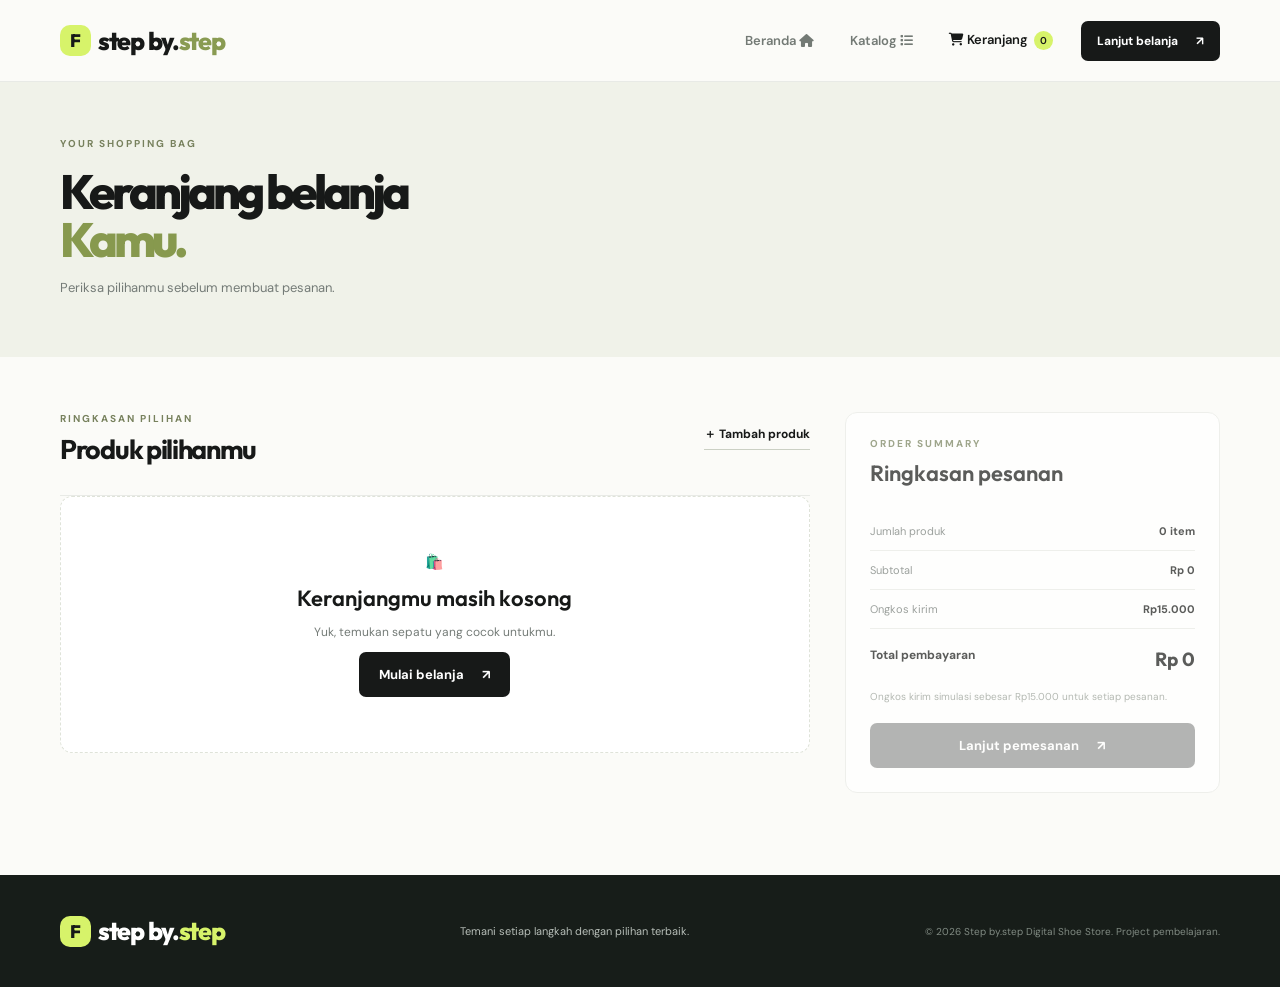
==== keranjang.html @ 6379d284 "Project UAS" ====
<!DOCTYPE html>
<!-- Menentukan bahwa dokumen menggunakan HTML5 -->
<html lang="id">

<head>
  <!-- Mengatur karakter agar mendukung berbagai huruf dan simbol -->
  <meta charset="UTF-8">

  <!-- Membuat tampilan website menyesuaikan ukuran layar perangkat -->
  <meta name="viewport" content="width=device-width, initial-scale=1.0">

  <!-- Menentukan judul halaman pada tab browser -->
  <title>Keranjang & Pemesanan | StepUp</title>

  <!-- Menghubungkan Google Fonts agar font dapat dimuat lebih awal -->
  <link rel="preconnect" href="https://fonts.googleapis.com">
  <link rel="preconnect" href="https://fonts.gstatic.com" crossorigin>

  <!-- Menggunakan font DM Sans dan Outfit dari Google Fonts -->
  <link href="https://fonts.googleapis.com/css2?family=DM+Sans:wght@400;500;600;700&family=Outfit:wght@500;600;700;800&display=swap" rel="stylesheet">

  <!-- Menghubungkan file CSS untuk mengatur tampilan halaman -->
  <link rel="stylesheet" href="style.css">
  <link rel="stylesheet" href="https://cdnjs.cloudflare.com/ajax/libs/font-awesome/6.7.2/css/all.min.css">
</head>

<body>

  <!-- ====================================== -->
  <!-- 1. HEADER DAN NAVIGASI WEBSITE         -->
  <!-- ====================================== -->

  <!-- Header merupakan bagian atas halaman website -->
  <header class="site-header">
    <div class="container nav-wrap">

      <!-- Logo StepUp yang mengarah ke halaman beranda -->
      <a class="brand" href="index.html">
        <span class="brand-mark">F</span> step by.<span>step</span>
      </a>

      <!-- Tombol untuk membuka menu navigasi pada perangkat mobile -->
      <button class="menu-toggle" aria-label="Buka navigasi" aria-expanded="false">☰</button>

      <!-- Navigasi utama untuk berpindah halaman -->
      <nav class="main-nav" aria-label="Navigasi utama">

        <!-- Link menuju halaman beranda -->
        <a href="index.html">Beranda
          <i class="fa-solid fa-house"></i>
        </a>

        <!-- Link menuju halaman katalog produk -->
        <a href="produk.html">Katalog
          <i class="fa-solid fa-list"></i>
        </a>

        <!-- Link halaman keranjang yang sedang aktif -->
        <a class="active" href="keranjang.html">
          <!-- icon keranjang awesome -->
          <i class="fa-solid fa-cart-shopping"></i>
          <span>Keranjang</span>
          <!-- jumlah barang di keranjang -->
          <span class="cart-count" data-cart-count>0</span>
        </a>

      </nav>

      <!-- Tombol untuk kembali berbelanja -->
      <a class="button button-dark nav-cta" href="produk.html">
        Lanjut belanja <span>↗</span>
      </a>

    </div>
  </header>


  <!-- ====================================== -->
  <!-- 2. KONTEN UTAMA HALAMAN                -->
  <!-- ====================================== -->

  <!-- Main berisi seluruh konten utama halaman keranjang -->
  <main>

    <!-- ====================================== -->
    <!-- 3. JUDUL HALAMAN KERANJANG             -->
    <!-- ====================================== -->

    <!-- Banner yang menampilkan judul dan deskripsi halaman -->
    <section class="page-banner compact-banner">
      <div class="container">

        <!-- Teks pengantar halaman keranjang -->
        <p class="eyebrow">YOUR SHOPPING BAG</p>

        <!-- Judul utama halaman -->
        <h1>Keranjang belanja<br><span> Kamu.</span></h1>

        <!-- Deskripsi singkat halaman -->
        <p>Periksa pilihanmu sebelum membuat pesanan.</p>

      </div>
    </section>


    <!-- ====================================== -->
    <!-- 4. DAFTAR PRODUK DAN RINGKASAN PESANAN -->
    <!-- ====================================== -->

    <!-- Bagian utama yang menampilkan keranjang dan ringkasan pembayaran -->
    <section class="section container cart-layout">

      <!-- Bagian kiri untuk menampilkan daftar produk -->
      <div class="cart-main">

        <!-- Judul daftar produk yang dipilih -->
        <div class="cart-title-row">
          <div>
            <p class="eyebrow">RINGKASAN PILIHAN</p>
            <h2>Produk pilihanmu</h2>
          </div>

          <!-- Link untuk menambahkan produk dari halaman katalog -->
          <a class="text-link" href="produk.html">＋ Tambah produk</a>
        </div>

        <!--
          Tempat menampilkan daftar barang di keranjang.
          Isi elemen ini akan dibuat secara dinamis menggunakan keranjang.js.
        -->
        <div id="cart-items" class="cart-items"></div>

        <!--
          Tampilan alternatif ketika keranjang masih kosong.
          Class hidden digunakan untuk menyembunyikan bagian ini
          sampai JavaScript menentukan bahwa keranjang kosong.
        -->
        <div class="empty-cart hidden" id="empty-cart">

          <!-- Ikon dekoratif keranjang kosong -->
          <div class="empty-icon">🛍️</div>

          <!-- Pesan ketika tidak ada produk di keranjang -->
          <h3>Keranjangmu masih kosong</h3>

          <!-- Informasi tambahan untuk pengguna -->
          <p>Yuk, temukan sepatu yang cocok untukmu.</p>

          <!-- Tombol menuju katalog untuk mulai berbelanja -->
          <a class="button button-dark" href="produk.html">
            Mulai belanja <span>↗</span>
          </a>

        </div>
      </div>


      <!-- ====================================== -->
      <!-- 5. RINGKASAN PEMBAYARAN                -->
      <!-- ====================================== -->

      <!-- Aside digunakan untuk menampilkan informasi tambahan pesanan -->
      <aside class="order-card" id="order-card">

        <!-- Judul ringkasan pesanan -->
        <p class="eyebrow">ORDER SUMMARY</p>
        <h2>Ringkasan pesanan</h2>

        <!-- Menampilkan jumlah seluruh produk yang dibeli -->
        <div class="summary-line">
          <span>Jumlah produk</span>
          <strong id="summary-qty">0 item</strong>
        </div>

        <!-- Menampilkan jumlah harga seluruh produk sebelum ongkir -->
        <div class="summary-line">
          <span>Subtotal</span>
          <strong id="summary-subtotal">Rp0</strong>
        </div>

        <!-- Menampilkan biaya pengiriman -->
        <div class="summary-line">
          <span>Ongkos kirim</span>
          <strong id="summary-shipping">Rp15.000</strong>
        </div>

        <!-- Menampilkan total pembayaran setelah ditambah ongkir -->
        <div class="summary-total">
          <span>Total pembayaran</span>
          <strong id="summary-total">Rp0</strong>
        </div>

        <!-- Informasi bahwa ongkos kirim merupakan simulasi -->
        <p class="summary-note">
          Ongkos kirim simulasi sebesar Rp15.000 untuk setiap pesanan.
        </p>

        <!-- Tombol untuk melanjutkan ke bagian formulir pemesanan -->
        <button class="button button-dark button-full" id="checkout-button" type="button">
          Lanjut pemesanan <span>↗</span>
        </button>

      </aside>
    </section>


    <!-- ====================================== -->
    <!-- 6. FORMULIR CHECKOUT                   -->
    <!-- ====================================== -->

    <!--
      Bagian formulir pemesanan.
      Class hidden membuat formulir tersembunyi sebelum pengguna
      menekan tombol lanjut pemesanan.
    -->
    <section class="section container checkout-section hidden" id="checkout-section">

      <!-- Judul dan penjelasan formulir -->
      <div class="checkout-heading">
        <p class="eyebrow">ALMOST THERE</p>
        <h2>Lengkapi data pemesanan<span>.</span></h2>
        <p>Isi informasi berikut untuk menyelesaikan pesanan.</p>
      </div>

      <!--
        Formulir untuk mengumpulkan data pelanggan.
        ID checkout-form digunakan oleh JavaScript untuk menangani pengiriman form.
        novalidate menonaktifkan validasi bawaan browser agar validasi
        dapat ditangani melalui JavaScript.
      -->
      <form id="checkout-form" class="checkout-form" novalidate>

        <!-- Mengatur susunan input formulir -->
        <div class="form-grid">

          <!-- Input untuk nama lengkap penerima -->
          <label>
            Nama lengkap
            <input
              type="text"
              id="customer-name"
              placeholder="Nama penerima"
              required
              minlength="3"
            >

            <!-- Tempat menampilkan pesan kesalahan nama -->
            <small class="field-error" id="name-error"></small>
          </label>

          <!-- Input untuk nomor telepon pelanggan -->
          <label>
            Nomor telepon
            <input
              type="tel"
              id="customer-phone"
              placeholder="08xxxxxxxxxx"
              required
            >

            <!-- Tempat menampilkan pesan kesalahan nomor telepon -->
            <small class="field-error" id="phone-error"></small>
          </label>

          <!-- Input untuk alamat pengiriman -->
          <label class="full-field">
            Alamat pengiriman
            <textarea
              id="customer-address"
              rows="3"
              placeholder="Nama jalan, nomor rumah, kecamatan, kota..."
              required
              minlength="10"
            ></textarea>

            <!-- Tempat menampilkan pesan kesalahan alamat -->
            <small class="field-error" id="address-error"></small>
          </label>

          <!-- Pilihan metode pembayaran -->
          <label>
            Metode pembayaran
            <select id="payment-method" required>

              <!-- Pilihan awal sebelum pelanggan menentukan metode pembayaran -->
              <option value="">Pilih metode</option>

              <!-- Pilihan pembayaran melalui transfer bank -->
              <option value="Transfer bank (simulasi)">Transfer bank (simulasi)</option>

              <!-- Pilihan pembayaran COD -->
              <option value="COD (simulasi)">COD (simulasi)</option>

            </select>

            <!-- Tempat menampilkan pesan kesalahan metode pembayaran -->
            <small class="field-error" id="payment-error"></small>
          </label>

        </div>

        <!-- Bagian tombol dan informasi tambahan formulir -->
        <div class="form-actions">

          <!-- Tombol untuk mengirim data dan membuat pesanan -->
          <button class="button button-dark" type="submit">
            Buat pesanan <span>↗</span>
          </button>

          <!-- Keterangan bahwa proses pemesanan hanya simulasi -->
          <p class="muted">
            * Ini merupakan simulasi pemesanan untuk keperluan proyek.
          </p>

        </div>
      </form>
    </section>


    <!-- ====================================== -->
    <!-- 7. NOTIFIKASI PESANAN BERHASIL         -->
    <!-- ====================================== -->

    <!--
      Bagian konfirmasi yang ditampilkan setelah pesanan berhasil dibuat.
      Class hidden digunakan agar bagian ini tidak langsung terlihat.
    -->
    <section class="section container success-section hidden" id="success-section" aria-live="polite">

      <!-- Ikon tanda berhasil -->
      <div class="success-mark">✓</div>

      <!-- Informasi bahwa pesanan telah diterima -->
      <p class="eyebrow">ORDER RECEIVED</p>

      <!-- Judul konfirmasi -->
      <h2>Pesanan berhasil dibuat!</h2>

      <!-- Pesan terima kasih kepada pelanggan -->
      <p>
        Terima kasih telah berbelanja di StepUp.
        Berikut ringkasan pesananmu.
      </p>

      <!--
        Tempat menampilkan bukti atau ringkasan pesanan.
        Kontennya akan dimasukkan oleh JavaScript.
      -->
      <div class="receipt-card" id="receipt-content"></div>

      <!-- Tombol untuk kembali ke katalog -->
      <a class="button button-dark" href="produk.html">
        Belanja lagi <span>↗</span>
      </a>

    </section>

  </main>


  <!-- ====================================== -->
  <!-- 8. FOOTER WEBSITE                      -->
  <!-- ====================================== -->

  <!-- Bagian bawah halaman yang berisi identitas website -->
  <footer class="site-footer">
    <div class="container footer-inner">

      <!-- Logo StepUp pada bagian footer -->
      <a class="brand brand-light" href="index.html">
        <span class="brand-mark">F</span> step by.<span>step</span>
      </a>

      <!-- Slogan website -->
      <p>Temani setiap langkah dengan pilihan terbaik.</p>

      <!-- Informasi hak cipta dan keterangan proyek -->
      <small>© 2026 Step by.step Digital Shoe Store. Project pembelajaran.</small>

    </div>
  </footer>


  <!-- ====================================== -->
  <!-- 9. NOTIFIKASI WEBSITE                   -->
  <!-- ====================================== -->

  <!-- Elemen untuk menampilkan notifikasi dari JavaScript -->
  <div class="toast" id="toast" role="status" aria-live="polite"></div>


  <!-- ====================================== -->
  <!-- 10. MENGHUBUNGKAN FILE JAVASCRIPT       -->
  <!-- ====================================== -->

  <!-- Memanggil library jQuery dari CDN -->
  <script src="https://code.jquery.com/jquery-3.7.1.min.js"></script>

  <!-- Memuat data produk dari file data.js -->
  <script src="data.js"></script>

  <!-- Memuat fungsi umum website dari file app.js -->
  <script src="app.js"></script>

  <!-- Memuat fungsi khusus halaman keranjang dan checkout -->
  <script src="keranjang.js"></script>

</body>
</html>
---- style.css ----
/* ==========================================
   STEPUP - RESPONSIVE STYLING
   File ini mengatur tampilan seluruh halaman
   website StepUp, mulai dari warna, layout,
   ukuran teks, tombol, hingga tampilan mobile.
========================================== */

/* ==========================================
   1. VARIABEL WARNA DAN PENGATURAN DASAR
========================================== */

/* :root digunakan untuk menyimpan variabel CSS
   agar warna dan ukuran dapat digunakan berulang kali. */
:root {
  --ink: #171918;       /* Warna utama teks dan elemen gelap */
  --muted: #747b77;     /* Warna teks sekunder */
  --line: #e8eae6;      /* Warna garis pembatas */
  --paper: #fbfbf8;     /* Warna latar belakang utama */
  --lime: #d7f36a;      /* Warna hijau muda sebagai aksen */
  --green: #315b42;     /* Warna hijau tambahan */
  --white: #fff;        /* Warna putih */
  --radius: 18px;       /* Ukuran sudut melengkung */
}

/* Mengatur seluruh elemen agar padding dan border
   termasuk dalam perhitungan ukuran elemen. */
* {
  box-sizing: border-box;
}

/* Membuat perpindahan halaman menggunakan scroll halus. */
html {
  scroll-behavior: smooth;
}

/* Pengaturan dasar seluruh halaman website. */
body {
  margin: 0;
  background: var(--paper);
  color: var(--ink);
  font-family: "DM Sans", sans-serif;
  font-size: 15px;
}

/* Menghilangkan garis bawah pada seluruh link. */
a {
  color: inherit;
  text-decoration: none;
}

/* Menyamakan jenis font pada elemen formulir dan tombol. */
button,
input,
select,
textarea {
  font: inherit;
}

/* Mengatur lebar konten utama agar tetap rapi
   dan berada di tengah halaman. */
.container {
  width: min(1160px, calc(100% - 48px));
  margin-inline: auto;
}

/* ==========================================
   2. HEADER DAN NAVIGASI
========================================== */

/* Mengatur bagian header yang berada di atas website. */
.site-header {
  height: 82px;
  background: rgba(251, 251, 248, .94);
  border-bottom: 1px solid var(--line);
  display: flex;
  align-items: center;
  position: sticky;
  top: 0;
  z-index: 20;
  backdrop-filter: blur(12px);
}

/* Mengatur posisi logo, menu navigasi, dan tombol header. */
.nav-wrap {
  display: flex;
  align-items: center;
  justify-content: space-between;
  gap: 28px;
}

/* Mengatur tampilan logo StepUp. */
.brand {
  display: inline-flex;
  align-items: center;
  gap: 7px;
  font: 800 25px Outfit, sans-serif;
  letter-spacing: -1.3px;
}

/* Memberikan warna khusus pada tulisan bagian akhir logo. */
.brand > span:last-child {
  color: #899b52;
  margin-left: -7px;
}

/* Membuat kotak huruf S pada logo. */
.brand-mark {
  display: grid;
  place-items: center;
  width: 31px;
  height: 31px;
  border-radius: 10px;
  background: var(--lime);
  font-size: 18px;
  color: var(--ink);
  letter-spacing: 0;
}

/* Mengatur susunan menu navigasi secara horizontal. */
.main-nav {
  display: flex;
  align-items: center;
  gap: 36px;
  margin-left: auto;
}

/* Mengatur tampilan tulisan menu navigasi. */
.main-nav a {
  font-size: 13px;
  font-weight: 600;
  color: #737a75;
  transition: .2s;
}

/* Mengubah warna menu ketika diarahkan atau sedang aktif. */
.main-nav a:hover,
.main-nav a.active {
  color: var(--ink);
}

/* Membuat indikator jumlah barang di keranjang. */
.cart-count {
  display: inline-grid;
  place-items: center;
  background: var(--lime);
  color: var(--ink);
  border-radius: 20px;
  min-width: 19px;
  height: 19px;
  padding: 0 5px;
  font-size: 10px;
  margin-left: 3px;
}

/* Mengatur tampilan dasar seluruh tombol. */
.button {
  border: 0;
  display: inline-flex;
  align-items: center;
  justify-content: center;
  gap: 18px;
  padding: 14px 20px;
  border-radius: 7px;
  font-weight: 700;
  font-size: 13px;
  cursor: pointer;

  /* Memberikan animasi perubahan posisi dan warna tombol. */
  transition: transform .2s, background .2s;
}

/* Memberikan efek tombol sedikit naik ketika diarahkan. */
.button:hover {
  transform: translateY(-2px);
}

/* Tombol dengan latar belakang gelap. */
.button-dark {
  background: var(--ink);
  color: #fff;
}

/* Mengubah warna tombol gelap ketika diarahkan. */
.button-dark:hover {
  background: #34443a;
}

/* Tombol dengan latar belakang hijau muda. */
.button-light {
  background: var(--lime);
  color: var(--ink);
}

/* Tampilan tombol ketika produk berhasil ditambahkan. */
.button-success {
  background: #dff2d9;
  color: #285c37;
}

/* Mengatur tampilan tombol yang sedang dinonaktifkan. */
.button:disabled {
  opacity: .45;
  cursor: not-allowed;
  transform: none;
}

/* Mengatur ukuran tombol pada bagian navigasi. */
.nav-cta {
  padding: 12px 16px;
  font-size: 12px;
}

/* Tombol menu yang digunakan pada tampilan mobile. */
.menu-toggle {
  display: none;
  background: none;
  border: 0;
  font-size: 24px;
}

/* ==========================================
   3. HERO SECTION / HALAMAN BERANDA
========================================== */

/* Mengatur bagian utama halaman beranda. */
.hero-section {
  overflow: hidden;
  padding: 64px 0 70px;
  background: #f2f3ed;
}

/* Membagi area hero menjadi dua kolom. */
.hero-grid {
  display: grid;
  grid-template-columns: 1fr 1fr;
  align-items: center;
  gap: 45px;
}

/* Mengatur teks kecil sebagai penanda bagian halaman. */
.eyebrow {
  font-size: 10px;
  font-weight: 700;
  letter-spacing: 2px;
  color: #77815d;
  margin: 0 0 18px;
}

/* Membuat garis dekoratif kecil di samping teks. */
.eyebrow-line {
  display: inline-block;
  width: 26px;
  height: 1px;
  background: #8a965e;
  vertical-align: middle;
  margin-right: 8px;
}

/* Mengatur ukuran dan jenis font judul utama. */
.hero-copy h1,
.page-banner h1 {
  font: 800 clamp(46px, 6vw, 76px)/.99 Outfit, sans-serif;
  letter-spacing: -4px;
  margin: 0 0 24px;
}

/* Memberikan warna aksen pada bagian tertentu dari judul. */
.hero-copy h1 span,
.page-banner h1 span,
.section-heading h2 span,
.checkout-heading h2 span {
  color: #87994e;
}

/* Mengatur deskripsi pada bagian hero. */
.hero-description {
  max-width: 430px;
  color: #6f7771;
  line-height: 1.8;
  font-size: 14px;
}

/* Mengatur posisi tombol pada bagian hero. */
.hero-actions {
  display: flex;
  align-items: center;
  gap: 25px;
  margin-top: 30px;
}

/* Mengatur tampilan link teks pada bagian hero. */
.text-link {
  font-size: 12px;
  font-weight: 700;
  border-bottom: 1px solid #cbd0c4;
  padding-bottom: 6px;
}

/* Memberikan jarak pada ikon link. */
.text-link span {
  margin-left: 7px;
}

/* Mengatur bagian informasi atau bukti sosial pada hero. */
.hero-proof {
  display: flex;
  align-items: center;
  gap: 13px;
  margin-top: 53px;
}

/* Mengatur susunan avatar. */
.avatar-stack {
  display: flex;
}

/* Membuat setiap avatar berbentuk lingkaran. */
.avatar-stack span {
  display: grid;
  place-items: center;
  width: 34px;
  height: 34px;
  border-radius: 50%;
  background: #e2e8d0;
  border: 2px solid #f2f3ed;
  margin-left: -5px;
}

/* Menghilangkan margin pada avatar pertama. */
.avatar-stack span:first-child {
  margin-left: 0;
}

/* Membuat teks informasi avatar menjadi dua baris. */
.hero-proof strong,
.hero-proof small {
  display: block;
}

/* Mengatur ukuran teks utama informasi avatar. */
.hero-proof strong {
  font-size: 11px;
}

/* Mengatur teks tambahan informasi avatar. */
.hero-proof small {
  font-size: 10px;
  color: var(--muted);
  margin-top: 3px;
}

/* ==========================================
   4. GAMBAR DAN DEKORASI HERO
========================================== */

/* Mengatur area gambar utama hero. */
.hero-visual {
  height: 440px;
  position: relative;
  display: grid;
  place-items: center;
}

/* Membuat lingkaran dekoratif di belakang gambar sepatu. */
.hero-circle {
  position: absolute;
  width: 390px;
  height: 390px;
  border-radius: 50%;
  background: #dce6c7;
}

/* Mengatur gambar sepatu pada bagian hero. */
.hero-shoe {
  position: relative;
  width: 112%;
  max-width: 620px;
  height: 370px;
  object-fit: cover;
  mix-blend-mode: multiply;
  transform: rotate(-12deg);
  border-radius: 48%;
  clip-path: ellipse(48% 43% at 50% 50%);
}

/* Membuat label kecil pada gambar hero. */
.hero-tag {
  position: absolute;
  top: 35px;
  left: 10px;
  background: #fff;
  padding: 12px 15px;
  font-size: 9px;
  letter-spacing: 1.4px;
  z-index: 2;
}

/* Memberikan warna aksen pada tulisan label. */
.hero-tag b {
  color: #8da04e;
  margin-left: 12px;
}

/* Membuat kotak informasi di bagian bawah gambar hero. */
.hero-note {
  position: absolute;
  bottom: 30px;
  left: 10px;
  background: var(--ink);
  color: #fff;
  padding: 17px 22px;
  display: flex;
  gap: 20px;
  align-items: center;
}

/* Mengatur teks kecil pada kotak informasi. */
.hero-note span {
  font-size: 9px;
  color: var(--lime);
}

/* Mengatur tulisan utama pada kotak informasi. */
.hero-note strong {
  font: 600 17px/1.1 Outfit;
}

/* Membuat stiker dekoratif berbentuk lingkaran. */
.floating-sticker {
  position: absolute;
  right: 8px;
  top: 90px;
  width: 82px;
  height: 82px;
  border-radius: 50%;
  background: var(--lime);
  display: grid;
  place-content: center;
  text-align: center;
  font: 800 12px/1.15 Outfit;
  transform: rotate(12deg);
}

/* ==========================================
   5. BENEFIT / KEUNGGULAN TOKO
========================================== */

/* Mengatur area yang berisi keunggulan toko. */
.benefit-strip {
  border-bottom: 1px solid var(--line);
  background: #fff;
}

/* Membagi keunggulan menjadi tiga kolom. */
.benefit-grid {
  display: grid;
  grid-template-columns: repeat(3, 1fr);
  padding: 22px 0;
}

/* Mengatur posisi isi setiap kolom keunggulan. */
.benefit-grid > div {
  display: flex;
  align-items: center;
  justify-content: center;
  gap: 13px;
  border-right: 1px solid var(--line);
}

/* Menghilangkan garis pembatas pada kolom terakhir. */
.benefit-grid > div:last-child {
  border: 0;
}

/* Mengatur ikon keunggulan toko. */
.benefit-grid > div > span {
  font-size: 23px;
  color: #87994e;
}

/* Menghilangkan margin bawaan paragraf. */
.benefit-grid p {
  margin: 0;
}

/* Membuat judul dan deskripsi keunggulan menjadi dua baris. */
.benefit-grid strong,
.benefit-grid small {
  display: block;
}

/* Mengatur ukuran judul keunggulan. */
.benefit-grid strong {
  font-size: 12px;
}

/* Mengatur ukuran deskripsi keunggulan. */
.benefit-grid small {
  font-size: 10px;
  color: var(--muted);
  margin-top: 4px;
}

/* ==========================================
   6. SECTION DAN KARTU PRODUK
========================================== */

/* Mengatur jarak atas dan bawah setiap section. */
.section {
  padding-top: 82px;
  padding-bottom: 82px;
}

/* Mengatur posisi judul section dan toolbar katalog. */
.section-heading,
.catalog-toolbar,
.cart-title-row {
  display: flex;
  justify-content: space-between;
  align-items: end;
  gap: 20px;
  margin-bottom: 30px;
}

/* Mengatur tampilan judul bagian website. */
.section-heading h2,
.catalog-toolbar h2,
.cart-title-row h2,
.checkout-heading h2 {
  font: 700 35px/1.1 Outfit, sans-serif;
  letter-spacing: -1.3px;
  margin: 0;
}

/* Mengatur jarak teks penanda section. */
.section-heading .eyebrow,
.catalog-toolbar .eyebrow,
.cart-title-row .eyebrow {
  margin-bottom: 10px;
}

/* Membuat susunan kartu produk menjadi empat kolom. */
.product-grid {
  display: grid;
  grid-template-columns: repeat(4, minmax(0, 1fr));
  gap: 20px;
}

/* Mengatur tampilan dasar kartu produk. */
.product-card {
  min-width: 0;
  background: #fff;
  border: 1px solid #eff0eb;
  border-radius: 12px;
  overflow: hidden;
  transition: transform .25s, box-shadow .25s;
}

/* Memberikan efek ketika kursor diarahkan ke kartu produk. */
.product-card:hover {
  transform: translateY(-5px);
  box-shadow: 0 15px 35px #1d29120c;
}

/* Mengatur area gambar pada kartu produk. */
.product-image-wrap {
  display: block;
  position: relative;
  height: 220px;
  background: #f0f1ec;
  overflow: hidden;
}

/* Mengatur gambar agar memenuhi area kartu. */
.product-image-wrap img {
  width: 100%;
  height: 100%;
  object-fit: cover;
  mix-blend-mode: multiply;
  transition: transform .4s;
}

/* Memperbesar gambar ketika kartu produk diarahkan. */
.product-card:hover .product-image-wrap img {
  transform: scale(1.05);
}

/* Membuat label seperti BEST SELLER atau NEW. */
.product-badge {
  position: absolute;
  top: 13px;
  left: 13px;
  background: var(--lime);
  padding: 6px 8px;
  font-size: 8px;
  font-weight: 800;
  letter-spacing: 1px;
  z-index: 1;
}

/* Membuat tombol ikon pada gambar produk. */
.image-arrow {
  position: absolute;
  right: 12px;
  bottom: 12px;
  background: #fff;
  width: 30px;
  height: 30px;
  border-radius: 50%;
  display: grid;
  place-items: center;
}

/* Mengatur jarak isi informasi kartu produk. */
.product-info {
  padding: 16px;
}

/* Mengatur posisi merek dan kategori produk. */
.product-meta {
  display: flex;
  justify-content: space-between;
  gap: 8px;
  color: #899087;
  font-size: 9px;
  text-transform: uppercase;
  letter-spacing: .8px;
}

/* Mengatur nama produk. */
.product-info h3 {
  font: 600 17px Outfit;
  margin: 9px 0 14px;
}

/* Mengatur posisi informasi harga. */
.product-bottom {
  display: flex;
  align-items: center;
  justify-content: space-between;
}

/* Mengatur harga utama produk. */
.product-bottom strong {
  font-size: 13px;
}

/* Mengatur harga lama yang ditampilkan dengan coretan. */
.product-bottom del {
  display: block;
  font-size: 10px;
  color: #a5aaa3;
  margin-top: 4px;
}

/* Membuat tombol ikon tambah pada kartu produk. */
.add-link {
  width: 31px;
  height: 31px;
  border: 1px solid var(--line);
  border-radius: 50%;
  display: grid;
  place-items: center;
  font-size: 19px;
}

/* ==========================================
   7. BAGIAN PROMOSI
========================================== */

/* Menghilangkan padding atas pada section promosi. */
.promo-section {
  padding-top: 0;
}

/* Membuat area promosi dengan dua kolom. */
.promo-card {
  background: #202722;
  color: #fff;
  border-radius: 18px;
  min-height: 300px;
  display: grid;
  grid-template-columns: 1fr 1fr;
  overflow: hidden;
  padding: 48px 7%;
  position: relative;
}

/* Mengubah warna teks penanda pada promosi. */
.promo-card .eyebrow {
  color: var(--lime);
}

/* Mengatur judul promosi. */
.promo-card h2 {
  font: 700 42px/1.05 Outfit;
  letter-spacing: -1.5px;
  margin: 0 0 14px;
}

/* Mengatur deskripsi promosi. */
.promo-card p:not(.eyebrow) {
  color: #c1c8c0;
  font-size: 12px;
  margin-bottom: 23px;
}

/* Mengatur posisi gambar dekoratif promosi. */
.promo-art {
  position: relative;
  display: grid;
  place-items: center;
}

/* Mengatur gambar pada bagian promosi. */
.promo-art img {
  width: 85%;
  height: 230px;
  object-fit: cover;
  border-radius: 50%;
  mix-blend-mode: screen;
  transform: rotate(-12deg);
}

/* Membuat lingkaran dekoratif pada bagian promosi. */
.promo-orbit {
  position: absolute;
  width: 245px;
  height: 245px;
  border: 1px solid #a7c45b;
  border-radius: 50%;
}

/* ==========================================
   8. FOOTER WEBSITE
========================================== */

/* Mengatur latar belakang dan jarak footer. */
.site-footer {
  background: #171d19;
  color: #fff;
  padding: 38px 0;
}

/* Mengatur posisi logo, slogan, dan informasi hak cipta. */
.footer-inner {
  display: flex;
  align-items: center;
  justify-content: space-between;
  gap: 20px;
  flex-wrap: wrap;
}

/* Mengatur warna logo pada footer. */
.brand-light {
  color: #fff;
}

/* Memberikan warna hijau muda pada bagian akhir logo footer. */
.brand-light > span:last-child {
  color: var(--lime);
}

/* Mengatur warna dan ukuran slogan footer. */
.footer-inner p {
  font-size: 11px;
  color: #b7beb8;
}

/* Mengatur informasi hak cipta footer. */
.footer-inner small {
  font-size: 10px;
  color: #818b83;
}

/* ==========================================
   9. BANNER DAN HALAMAN KATALOG
========================================== */

/* Mengatur banner pada halaman katalog dan halaman lainnya. */
.page-banner {
  padding: 68px 0 60px;
  background: #f0f2e9;
}

/* Mengatur ukuran judul pada banner. */
.page-banner h1 {
  font-size: 58px;
  margin-bottom: 16px;
}

/* Mengatur deskripsi pada banner. */
.page-banner > div > p:last-child {
  color: var(--muted);
  font-size: 13px;
}

/* Mengatur banner dengan ukuran lebih ringkas. */
.compact-banner {
  padding: 55px 0 48px;
}

/* Mengatur judul pada banner ringkas. */
.compact-banner h1 {
  font-size: 48px;
}

/* Mengatur jarak atas pada halaman katalog. */
.catalog-section {
  padding-top: 55px;
}

/* Mengatur posisi judul katalog dan kontrol katalog. */
.catalog-toolbar {
  align-items: center;
}

/* Mengatur ukuran judul katalog. */
.catalog-toolbar h2 {
  font-size: 28px;
}

/* Mengatur teks informasi tambahan katalog. */
.muted {
  color: var(--muted);
  font-size: 11px;
  margin: 8px 0 0;
}

/* ==========================================
   10. PENCARIAN, FILTER, DAN SORTING
========================================== */

/* Mengatur susunan kontrol katalog. */
.catalog-controls {
  display: flex;
  gap: 9px;
  align-items: center;
}

/* Mengatur kotak pencarian dan pilihan filter. */
.search-box,
.select-wrap {
  height: 43px;
  border: 1px solid var(--line);
  background: #fff;
  border-radius: 6px;
  display: flex;
  align-items: center;
  padding: 0 12px;
}

/* Mengatur ikon pencarian. */
.search-box span {
  font-size: 22px;
  color: #899087;
}

/* Mengatur input pencarian. */
.search-box input {
  border: 0;
  outline: 0;
  width: 180px;
  padding-left: 8px;
  font-size: 11px;
  background: transparent;
}

/* Mengatur pilihan kategori dan pengurutan. */
.select-wrap select {
  border: 0;
  outline: 0;
  background: transparent;
  font-size: 11px;
  color: #4e554f;
  max-width: 145px;
}

/* Mengatur tinggi gambar khusus pada kartu katalog. */
.catalog-card .product-image-wrap {
  height: 225px;
}

/* Mengatur deskripsi pada kartu katalog. */
.product-description {
  font-size: 11px;
  color: var(--muted);
  line-height: 1.6;
  min-height: 35px;
  margin: -5px 0 14px;
}

/* ==========================================
   11. PILIH UKURAN DAN TOMBOL KERANJANG
========================================== */

/* Mengatur posisi pilihan ukuran dan tombol keranjang. */
.purchase-controls {
  display: flex;
  align-items: center;
  gap: 8px;
  margin-top: 15px;
}

/* Mengatur label pilihan ukuran sepatu. */
.size-select {
  font-size: 10px;
  color: var(--muted);
  display: flex;
  align-items: center;
  gap: 5px;
}

/* Mengatur kotak pilihan ukuran. */
.size-select select {
  border: 1px solid var(--line);
  border-radius: 5px;
  padding: 8px 4px;
  background: #fff;
  font-size: 11px;
}

/* Mengatur tombol tambah keranjang pada katalog. */
.purchase-controls .button {
  padding: 10px 11px;
  gap: 5px;
  font-size: 10px;
  flex: 1;
}

/* ==========================================
   12. TAMPILAN KETIKA PRODUK TIDAK DITEMUKAN
========================================== */

/* Mengatur kotak pesan produk tidak ditemukan
   dan tampilan keranjang kosong. */
.empty-state,
.empty-cart {
  text-align: center;
  padding: 55px 20px;
  background: #fff;
  border: 1px dashed #dfe3d9;
  border-radius: 12px;
}

/* Mengatur ikon pada tampilan kosong. */
.empty-state > span {
  font-size: 34px;
  color: #899b52;
}

/* Mengatur judul pada tampilan kosong. */
.empty-state h3,
.empty-cart h3 {
  font: 600 22px Outfit;
  margin: 12px 0 5px;
}

/* Mengatur deskripsi pada tampilan kosong. */
.empty-state p,
.empty-cart p {
  font-size: 12px;
  color: var(--muted);
}

/* Class untuk menyembunyikan elemen dari tampilan. */
.hidden {
  display: none !important;
}

/* Menyembunyikan teks secara visual tetapi tetap
   dapat dibaca oleh teknologi pembaca layar. */
.sr-only {
  position: absolute;
  width: 1px;
  height: 1px;
  padding: 0;
  margin: -1px;
  overflow: hidden;
  clip: rect(0, 0, 0, 0);
  white-space: nowrap;
  border: 0;
}

/* ==========================================
   13. HALAMAN KERANJANG
========================================== */

/* Membagi halaman keranjang menjadi dua kolom:
   daftar barang dan ringkasan pesanan. */
.cart-layout {
  display: grid;
  grid-template-columns: minmax(0, 1.6fr) minmax(270px, .8fr);
  gap: 35px;
  padding-top: 55px;
  align-items: start;
}

/* Mengatur posisi judul keranjang. */
.cart-title-row {
  align-items: center;
}

/* Mengatur ukuran judul keranjang. */
.cart-title-row h2 {
  font-size: 27px;
}

/* Memberikan garis pembatas pada daftar barang. */
.cart-items {
  border-top: 1px solid var(--line);
}

/* Mengatur susunan setiap barang dalam keranjang. */
.cart-item {
  display: grid;
  grid-template-columns: 112px 1fr auto;
  gap: 17px;
  align-items: center;
  padding: 18px 0;
  border-bottom: 1px solid var(--line);
}

/* Mengatur gambar barang dalam keranjang. */
.cart-item > img {
  width: 112px;
  height: 105px;
  object-fit: cover;
  background: #eff1eb;
  border-radius: 8px;
  mix-blend-mode: multiply;
}

/* Mengatur judul produk dalam keranjang. */
.cart-item-detail h3 {
  font: 600 17px Outfit;
  margin: 7px 0;
}

/* Mengatur informasi ukuran produk. */
.cart-item-detail p {
  font-size: 11px;
  color: var(--muted);
  margin: 0 0 9px;
}

/* Mengatur harga produk dalam keranjang. */
.cart-item-detail > strong {
  font-size: 12px;
}

/* Mengatur tombol jumlah dan hapus barang. */
.cart-item-actions {
  display: flex;
  flex-direction: column;
  align-items: end;
  gap: 12px;
}

/* Mengatur kotak kontrol jumlah barang. */
.quantity-control {
  display: flex;
  align-items: center;
  border: 1px solid var(--line);
  border-radius: 5px;
  height: 32px;
}

/* Mengatur tombol tambah dan kurangi jumlah barang. */
.quantity-control button {
  border: 0;
  background: transparent;
  width: 30px;
  height: 30px;
  cursor: pointer;
}

/* Mengatur angka jumlah barang. */
.quantity-control span {
  font-size: 11px;
  min-width: 17px;
  text-align: center;
}

/* Mengatur tombol hapus barang. */
.remove-button {
  border: 0;
  background: transparent;
  color: #a65b50;
  font-size: 10px;
  text-decoration: underline;
  cursor: pointer;
}

/* ==========================================
   14. RINGKASAN PESANAN
========================================== */

/* Mengatur kotak ringkasan belanja. */
.order-card {
  background: #fff;
  border: 1px solid var(--line);
  border-radius: 12px;
  padding: 24px;
  position: sticky;
  top: 105px;
}

/* Mengatur judul ringkasan pesanan. */
.order-card h2 {
  font: 600 22px Outfit;
  margin: 0 0 25px;
}

/* Mengatur teks penanda pada ringkasan. */
.order-card .eyebrow {
  margin-bottom: 9px;
}

/* Mengatur baris informasi subtotal dan biaya. */
.summary-line,
.summary-total {
  display: flex;
  justify-content: space-between;
  gap: 12px;
  padding: 12px 0;
  border-bottom: 1px solid var(--line);
  font-size: 11px;
  color: var(--muted);
}

/* Mengatur warna nominal harga. */
.summary-line strong {
  color: var(--ink);
}

/* Mengatur bagian total pembayaran. */
.summary-total {
  border: 0;
  color: var(--ink);
  font-weight: 700;
  font-size: 12px;
  padding: 18px 0;
}

/* Mengatur ukuran nominal total pembayaran. */
.summary-total strong {
  font: 700 19px Outfit;
}

/* Mengatur catatan pada ringkasan pesanan. */
.summary-note {
  font-size: 10px;
  line-height: 1.6;
  color: #969d95;
  margin: 0 0 18px;
}

/* Membuat tombol memenuhi lebar kotak induknya. */
.button-full {
  width: 100%;
}

/* Mengurangi transparansi kartu ketika dinonaktifkan. */
.muted-card {
  opacity: .7;
}

/* ==========================================
   15. FORMULIR CHECKOUT
========================================== */

/* Menghilangkan padding atas pada bagian checkout. */
.checkout-section {
  padding-top: 0;
}

/* Mengatur jarak bagian judul checkout. */
.checkout-heading {
  margin-bottom: 25px;
}

/* Mengatur ukuran judul checkout. */
.checkout-heading h2 {
  font-size: 31px;
}

/* Mengatur deskripsi checkout. */
.checkout-heading > p:last-child {
  font-size: 12px;
  color: var(--muted);
}

/* Mengatur kotak utama formulir checkout. */
.checkout-form {
  background: #fff;
  border: 1px solid var(--line);
  border-radius: 12px;
  padding: 28px;
}

/* Membagi isi formulir menjadi dua kolom. */
.form-grid {
  display: grid;
  grid-template-columns: 1fr 1fr;
  gap: 20px;
}

/* Mengatur label pada setiap input formulir. */
.form-grid label {
  font-size: 11px;
  font-weight: 700;
  display: flex;
  flex-direction: column;
  gap: 8px;
}

/* Mengatur tampilan input, textarea, dan select. */
.form-grid input,
.form-grid textarea,
.form-grid select {
  border: 1px solid #e3e6df;
  border-radius: 6px;
  padding: 12px;
  font-size: 12px;
  outline: none;
  background: #fff;
  resize: vertical;
}

/* Memberikan efek ketika input sedang dipilih. */
.form-grid input:focus,
.form-grid textarea:focus,
.form-grid select:focus {
  border-color: #9aaa69;
  box-shadow: 0 0 0 3px #d7f36a33;
}

/* Membuat elemen formulir memenuhi seluruh kolom. */
.full-field {
  grid-column: 1 / -1;
}

/* Mengatur teks pesan kesalahan formulir. */
.field-error {
  font-size: 10px;
  color: #b64c42;
  font-weight: 500;
  min-height: 12px;
}

/* Mengatur posisi tombol pada formulir. */
.form-actions {
  display: flex;
  align-items: center;
  gap: 17px;
  margin-top: 22px;
}

/* ==========================================
   16. HALAMAN KONFIRMASI PESANAN
========================================== */

/* Mengatur posisi konten konfirmasi agar berada di tengah. */
.success-section {
  text-align: center;
  max-width: 700px;
}

/* Membuat ikon tanda berhasil berbentuk lingkaran. */
.success-mark {
  width: 58px;
  height: 58px;
  border-radius: 50%;
  background: var(--lime);
  display: grid;
  place-items: center;
  font-size: 28px;
  margin: 0 auto 20px;
}

/* Mengatur judul konfirmasi pesanan. */
.success-section h2 {
  font: 700 36px Outfit;
  margin: 0 0 10px;
}

/* Mengatur deskripsi konfirmasi pesanan. */
.success-section > p:not(.eyebrow) {
  color: var(--muted);
  font-size: 12px;
}

/* Membuat kotak rincian bukti pesanan. */
.receipt-card {
  text-align: left;
  background: #fff;
  border: 1px solid var(--line);
  border-radius: 12px;
  padding: 23px;
  margin: 28px 0;
}

/* Mengatur baris informasi pada bukti pesanan. */
.receipt-top,
.receipt-total {
  display: flex;
  justify-content: space-between;
  gap: 20px;
  padding: 9px 0;
  font-size: 11px;
}

/* Mengatur warna label informasi bukti pesanan. */
.receipt-top span {
  color: var(--muted);
}

/* Mengatur tampilan nilai informasi pada bukti pesanan. */
.receipt-top strong {
  text-align: right;
  max-width: 65%;
  overflow-wrap: anywhere;
}

/* Mengatur bagian total pada bukti pesanan. */
.receipt-total {
  font-weight: 700;
  border-top: 1px solid var(--line);
  margin-top: 8px;
  padding-top: 16px;
}

/* Mengatur ukuran nominal total pada bukti pesanan. */
.receipt-total strong {
  font: 700 20px Outfit;
}

/* Mengatur tanggal dan status pesanan. */
.receipt-date {
  font-size: 10px;
  color: var(--muted);
  margin-bottom: 0;
}

/* ==========================================
   17. NOTIFIKASI / TOAST
========================================== */

/* Mengatur tampilan notifikasi yang muncul di bawah layar. */
.toast {
  position: fixed;
  bottom: 24px;
  left: 50%;
  transform: translate(-50%, 20px);
  opacity: 0;
  pointer-events: none;
  background: #202722;
  color: #fff;
  padding: 13px 20px;
  border-radius: 7px;
  font-size: 12px;
  z-index: 50;
  box-shadow: 0 10px 30px #0002;
  transition: .25s;
}

/* Menampilkan notifikasi ketika class show ditambahkan
   melalui JavaScript. */
.toast.show {
  opacity: 1;
  transform: translate(-50%, 0);
}

/* ==========================================
   18. RESPONSIVE TABLET
========================================== */

/* Aturan ini dijalankan ketika lebar layar
   maksimal 900 piksel. */
@media (max-width: 900px) {

  /* Mengubah katalog menjadi dua kolom. */
  .product-grid {
    grid-template-columns: repeat(2, minmax(0, 1fr));
  }

  /* Mengurangi jarak antar kolom hero. */
  .hero-grid {
    gap: 10px;
  }

  /* Mengurangi tinggi area gambar hero. */
  .hero-visual {
    height: 360px;
  }

  /* Memperkecil lingkaran dekoratif hero. */
  .hero-circle {
    width: 300px;
    height: 300px;
  }

  /* Memperkecil tinggi gambar sepatu hero. */
  .hero-shoe {
    height: 300px;
  }

  /* Mengubah toolbar katalog menjadi susunan vertikal. */
  .catalog-toolbar {
    align-items: flex-start;
    flex-direction: column;
  }

  /* Memungkinkan kontrol katalog berpindah baris. */
  .catalog-controls {
    width: 100%;
    flex-wrap: wrap;
  }

  /* Membuat kotak pencarian dapat melebar. */
  .search-box {
    flex: 1;
  }

  /* Membuat input pencarian memenuhi kotaknya. */
  .search-box input {
    width: 100%;
  }

  /* Mengurangi jarak pada layout keranjang. */
  .cart-layout {
    gap: 20px;
  }

  /* Menyesuaikan ukuran kolom barang dalam keranjang. */
  .cart-item {
    grid-template-columns: 90px 1fr auto;
  }

  /* Memperkecil gambar barang dalam keranjang. */
  .cart-item > img {
    width: 90px;
    height: 90px;
  }
}

/* ==========================================
   19. RESPONSIVE MOBILE
========================================== */

/* Aturan ini dijalankan ketika lebar layar
   maksimal 650 piksel. */
@media (max-width: 650px) {

  /* Menyesuaikan lebar konten untuk layar kecil. */
  .container {
    width: min(100% - 32px, 560px);
  }

  /* Memperkecil tinggi header. */
  .site-header {
    height: 68px;
  }

  /* Mengurangi jarak elemen navigasi. */
  .nav-wrap {
    gap: 12px;
  }

  /* Memperkecil logo. */
  .brand {
    font-size: 23px;
  }

  /* Menampilkan tombol menu mobile. */
  .menu-toggle {
    display: block;
    margin-left: auto;
  }

  /* Menyembunyikan menu navigasi secara default
     dan mengubahnya menjadi menu vertikal. */
  .main-nav {
    display: none;
    position: absolute;
    top: 67px;
    left: 0;
    right: 0;
    background: #fbfbf8;
    padding: 18px 24px 22px;
    border-bottom: 1px solid var(--line);
    flex-direction: column;
    align-items: flex-start;
    gap: 18px;
  }

  /* Menampilkan navigasi ketika class nav-open ditambahkan
     oleh JavaScript. */
  .main-nav.nav-open {
    display: flex;
  }

  /* Menyembunyikan tombol CTA pada navigasi mobile. */
  .nav-cta {
    display: none;
  }

  /* Mengurangi padding bagian hero. */
  .hero-section {
    padding: 45px 0 38px;
  }

  /* Mengubah hero menjadi satu kolom. */
  .hero-grid {
    grid-template-columns: 1fr;
  }

  /* Mengatur ukuran judul hero pada mobile. */
  .hero-copy h1 {
    font-size: 54px;
    letter-spacing: -3px;
  }

  /* Memperkecil deskripsi hero. */
  .hero-description {
    font-size: 13px;
  }

  /* Mengizinkan tombol hero berpindah baris. */
  .hero-actions {
    gap: 15px;
    flex-wrap: wrap;
  }

  /* Mengurangi jarak bagian informasi hero. */
  .hero-proof {
    margin-top: 30px;
  }

  /* Mengatur tinggi gambar hero pada mobile. */
  .hero-visual {
    height: 300px;
    margin-top: 5px;
  }

  /* Memperkecil lingkaran dekoratif hero. */
  .hero-circle {
    width: 270px;
    height: 270px;
  }

  /* Menyesuaikan gambar sepatu hero. */
  .hero-shoe {
    height: 260px;
    width: 100%;
  }

  /* Memindahkan label hero ke posisi lebih atas. */
  .hero-tag {
    top: 8px;
    left: 0;
  }

  /* Mengatur ulang kotak informasi hero. */
  .hero-note {
    bottom: 5px;
    left: 0;
    padding: 12px 15px;
  }

  /* Memperkecil stiker dekoratif hero. */
  .floating-sticker {
    right: 0;
    top: 25px;
    width: 68px;
    height: 68px;
    font-size: 10px;
  }

  /* Mengubah benefit menjadi satu kolom. */
  .benefit-grid {
    grid-template-columns: 1fr;
    gap: 15px;
    padding: 20px 0;
  }

  /* Mengatur posisi isi benefit pada mobile. */
  .benefit-grid > div {
    justify-content: flex-start;
    border: 0;
  }

  /* Mengurangi jarak section pada mobile. */
  .section {
    padding-top: 55px;
    padding-bottom: 55px;
  }

  /* Memperkecil judul section. */
  .section-heading h2 {
    font-size: 29px;
  }

  /* Menyesuaikan posisi judul section. */
  .section-heading {
    align-items: flex-start;
  }

  /* Menyesuaikan link pada judul section. */
  .section-heading > .text-link {
    font-size: 10px;
    white-space: nowrap;
    margin-top: 30px;
  }

  /* Mengurangi jarak antar kartu produk. */
  .product-grid {
    gap: 12px;
  }

  /* Memperkecil gambar kartu produk. */
  .product-image-wrap {
    height: 155px;
  }

  /* Mengurangi padding informasi produk. */
  .product-info {
    padding: 12px;
  }

  /* Memperkecil nama produk. */
  .product-info h3 {
    font-size: 14px;
  }

  /* Memperkecil informasi merek dan kategori. */
  .product-meta {
    font-size: 8px;
  }

  /* Memperkecil harga produk. */
  .product-bottom strong {
    font-size: 11px;
  }

  /* Mengubah bagian promosi menjadi satu kolom. */
  .promo-card {
    grid-template-columns: 1fr;
    padding: 32px 25px;
  }

  /* Memperkecil judul promosi. */
  .promo-card h2 {
    font-size: 36px;
  }

  /* Mengatur tinggi area gambar promosi. */
  .promo-art {
    min-height: 180px;
  }

  /* Memperkecil gambar promosi. */
  .promo-art img {
    height: 175px;
  }

  /* Memperkecil lingkaran promosi. */
  .promo-orbit {
    width: 180px;
    height: 180px;
  }

  /* Menyusun isi footer secara vertikal. */
  .footer-inner {
    flex-direction: column;
    align-items: flex-start;
    gap: 8px;
  }

  /* Mengurangi padding banner. */
  .page-banner {
    padding: 48px 0 40px;
  }

  /* Memperkecil judul banner. */
  .page-banner h1 {
    font-size: 45px;
    letter-spacing: -2px;
  }

  /* Memperkecil judul banner ringkas. */
  .compact-banner h1 {
    font-size: 38px;
  }

  /* Mengurangi jarak atas katalog. */
  .catalog-section {
    padding-top: 40px;
  }

  /* Membuat kontrol katalog menjadi dua kolom. */
  .catalog-controls {
    display: grid;
    grid-template-columns: 1fr 1fr;
  }

  /* Membuat kotak pencarian memenuhi satu baris. */
  .search-box {
    grid-column: 1 / -1;
  }

  /* Membuat pilihan filter memenuhi lebar kolom. */
  .select-wrap select {
    width: 100%;
    max-width: none;
  }

  /* Memperkecil gambar pada kartu katalog. */
  .catalog-card .product-image-wrap {
    height: 155px;
  }

  /* Mengizinkan kontrol pembelian berpindah baris. */
  .purchase-controls {
    flex-wrap: wrap;
  }

  /* Membuat tombol keranjang memenuhi lebar kartu. */
  .purchase-controls .button {
    min-width: 100%;
    padding: 10px;
  }

  /* Mengubah layout keranjang menjadi satu kolom. */
  .cart-layout {
    grid-template-columns: 1fr;
    padding-top: 35px;
  }

  /* Menghilangkan posisi sticky ringkasan pesanan. */
  .order-card {
    position: static;
  }

  /* Memperkecil judul keranjang. */
  .cart-title-row h2 {
    font-size: 23px;
  }

  /* Mengubah susunan barang keranjang menjadi dua kolom. */
  .cart-item {
    grid-template-columns: 75px 1fr;
    gap: 12px;
  }

  /* Memperkecil gambar barang keranjang. */
  .cart-item > img {
    width: 75px;
    height: 78px;
  }

  /* Memindahkan kontrol jumlah ke bawah informasi produk. */
  .cart-item-actions {
    grid-column: 2;
    flex-direction: row;
    align-items: center;
    justify-content: space-between;
  }

  /* Memperkecil nama produk keranjang. */
  .cart-item-detail h3 {
    font-size: 15px;
  }

  /* Mengurangi padding formulir checkout. */
  .checkout-form {
    padding: 18px;
  }

  /* Mengubah formulir checkout menjadi satu kolom. */
  .form-grid {
    grid-template-columns: 1fr;
    gap: 15px;
  }

  /* Mengembalikan elemen formulir ke satu kolom. */
  .full-field {
    grid-column: auto;
  }

  /* Menyusun tombol formulir secara vertikal. */
  .form-actions {
    align-items: flex-start;
    flex-direction: column;
  }

  /* Memperkecil judul checkout. */
  .checkout-heading h2 {
    font-size: 27px;
  }

  /* Memperkecil judul konfirmasi pesanan. */
  .success-section h2 {
    font-size: 29px;
  }

  /* Mengurangi padding bukti pesanan. */
  .receipt-card {
    padding: 15px;
  }

  /* Memperkecil teks informasi bukti pesanan. */
  .receipt-top {
    font-size: 10px;
  }
}

/* ==========================================
   20. AKSESIBILITAS DAN PENGURANGAN ANIMASI
========================================== */

/* Mengurangi animasi jika pengguna mengaktifkan
   pengaturan Reduce Motion pada perangkatnya. */
@media (prefers-reduced-motion: reduce) {

  /* Menonaktifkan scroll halus, transisi, dan animasi. */
  *,
  *::before,
  *::after {
    scroll-behavior: auto !important;
    transition: none !important;
    animation: none !important;
  }
}
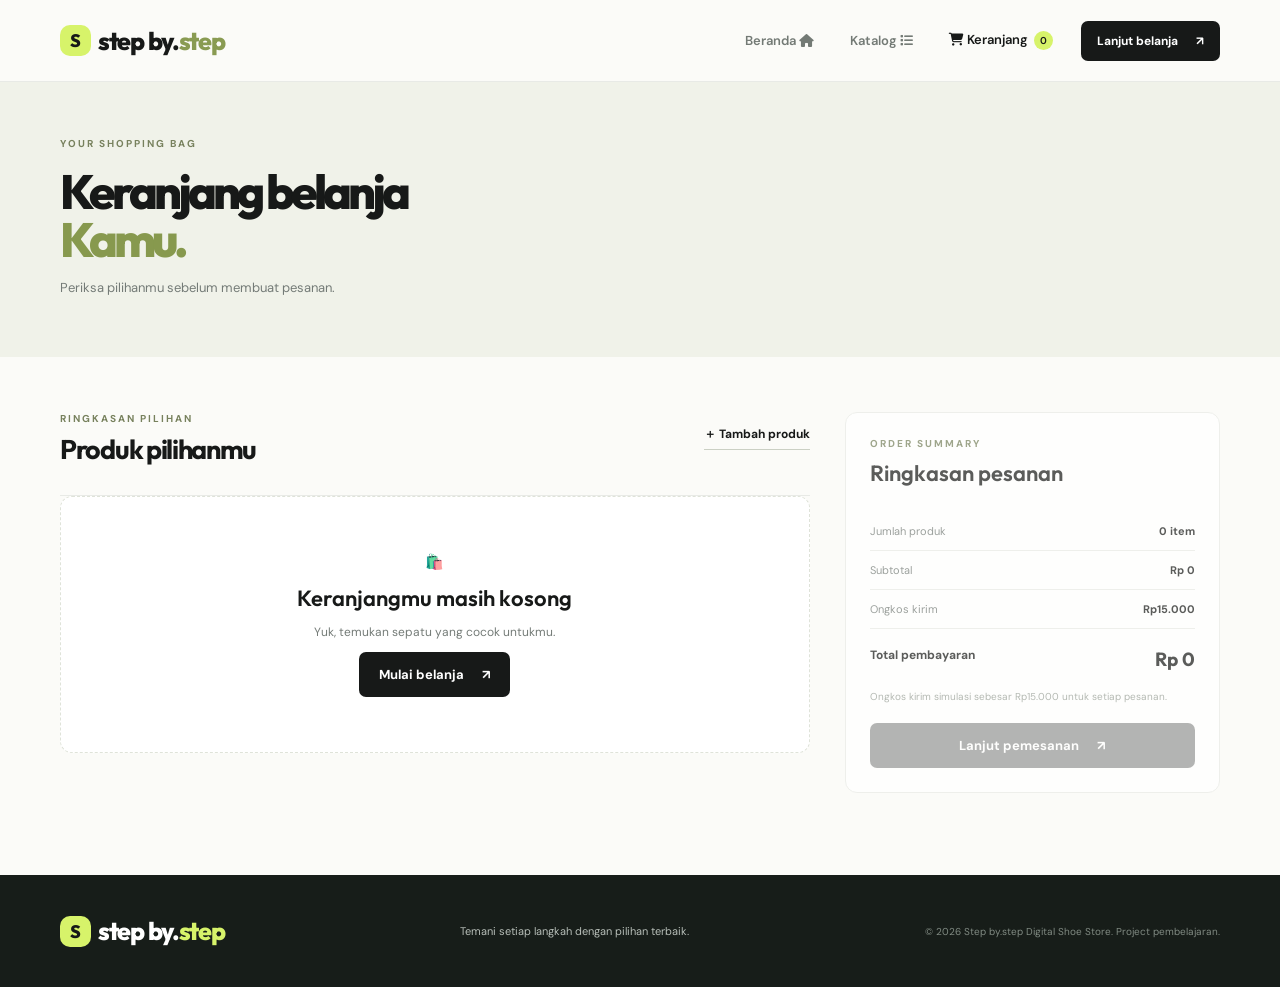
==== commit a99e64ff: "Update keranjang.html" ====
--- a/keranjang.html
+++ b/keranjang.html
@@ -37,7 +37,7 @@
 
       <!-- Logo StepUp yang mengarah ke halaman beranda -->
       <a class="brand" href="index.html">
-        <span class="brand-mark">F</span> step by.<span>step</span>
+        <span class="brand-mark">S</span> step by.<span>step</span>
       </a>
 
       <!-- Tombol untuk membuka menu navigasi pada perangkat mobile -->
@@ -369,7 +369,7 @@
 
       <!-- Logo StepUp pada bagian footer -->
       <a class="brand brand-light" href="index.html">
-        <span class="brand-mark">F</span> step by.<span>step</span>
+        <span class="brand-mark">S</span> step by.<span>step</span>
       </a>
 
       <!-- Slogan website -->
